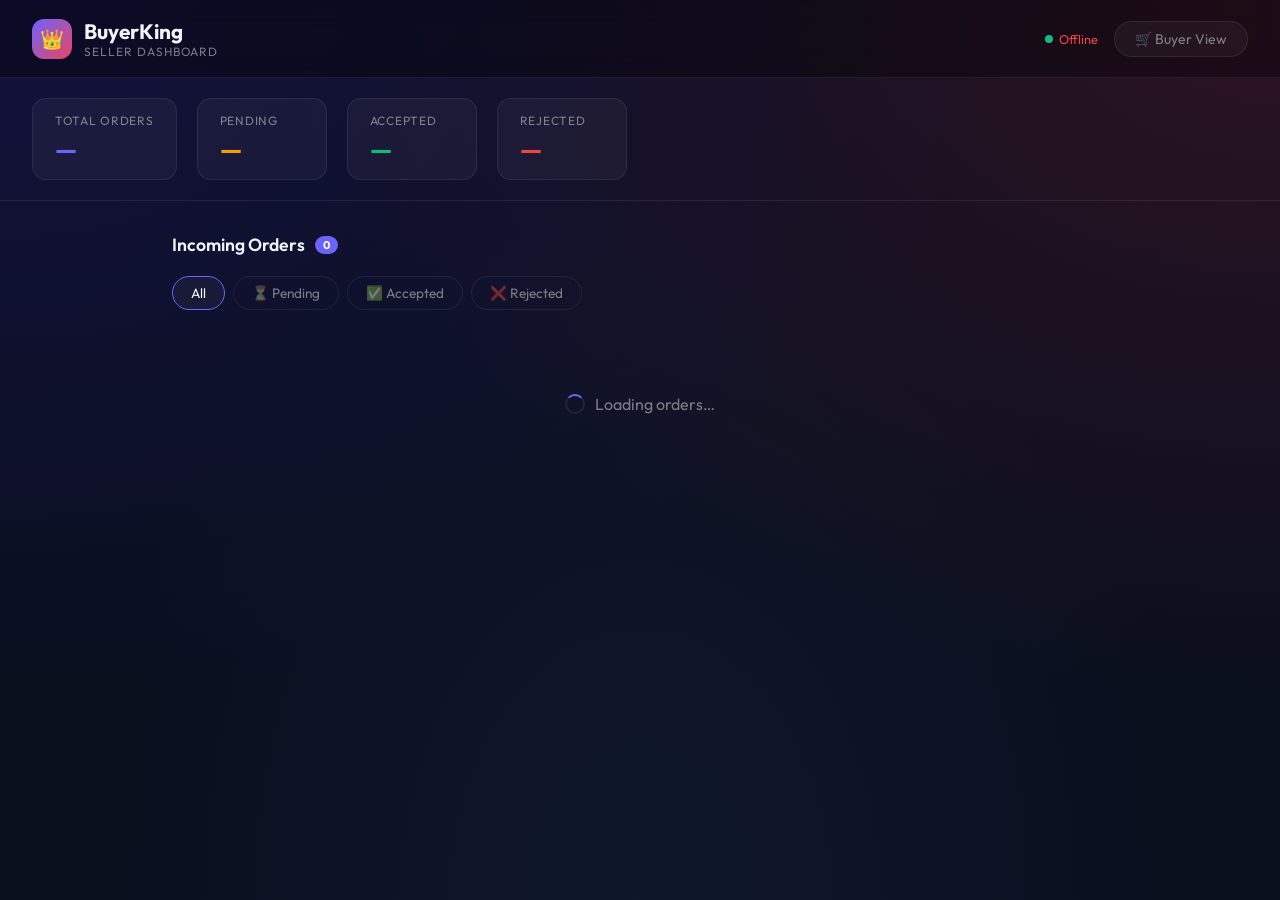
==== webapp/seller.html @ d57c5248 "first commit" ====
<!DOCTYPE html>
<html lang="en">

<head>
    <meta charset="UTF-8">
    <meta name="viewport" content="width=device-width, initial-scale=1.0">
    <title>BuyerKing — Seller Dashboard</title>
    <link href="https://fonts.googleapis.com/css2?family=Outfit:wght@300;400;500;600;700&display=swap" rel="stylesheet">
    <style>
        :root {
            --bg: #0a0f1e;
            --surface: rgba(255, 255, 255, 0.04);
            --border: rgba(255, 255, 255, 0.08);
            --accent: #6c63ff;
            --accent2: #e94560;
            --success: #10b981;
            --danger: #ef4444;
            --warning: #f59e0b;
            --text: #f0f4ff;
            --muted: rgba(255, 255, 255, 0.45);
            --font: 'Outfit', sans-serif;
        }

        *,
        *::before,
        *::after {
            box-sizing: border-box;
            margin: 0;
            padding: 0;
        }

        body {
            font-family: var(--font);
            background: var(--bg);
            color: var(--text);
            min-height: 100vh;
            background-image:
                radial-gradient(ellipse at 0% 0%, hsla(245, 60%, 20%, 0.6) 0, transparent 55%),
                radial-gradient(ellipse at 100% 0%, hsla(340, 55%, 20%, 0.5) 0, transparent 55%),
                radial-gradient(ellipse at 50% 100%, hsla(220, 50%, 12%, 0.8) 0, transparent 60%);
        }

        /* ── Header ─────────────────────────────────────── */
        .header {
            display: flex;
            align-items: center;
            justify-content: space-between;
            padding: 18px 32px;
            background: rgba(0, 0, 0, 0.35);
            backdrop-filter: blur(12px);
            border-bottom: 1px solid var(--border);
            position: sticky;
            top: 0;
            z-index: 100;
        }

        .brand {
            display: flex;
            align-items: center;
            gap: 12px;
        }

        .brand-icon {
            width: 40px;
            height: 40px;
            background: linear-gradient(135deg, var(--accent), var(--accent2));
            border-radius: 12px;
            display: flex;
            align-items: center;
            justify-content: center;
            font-size: 1.2rem;
        }

        .brand-title {
            font-size: 1.3rem;
            font-weight: 700;
        }

        .brand-sub {
            font-size: 0.75rem;
            color: var(--muted);
            letter-spacing: 0.08em;
            text-transform: uppercase;
        }

        .header-actions {
            display: flex;
            align-items: center;
            gap: 16px;
        }

        .btn-link {
            padding: 8px 20px;
            border-radius: 24px;
            border: 1px solid var(--border);
            background: var(--surface);
            color: var(--muted);
            font-family: var(--font);
            font-size: 0.875rem;
            cursor: pointer;
            text-decoration: none;
            transition: all 0.2s;
        }

        .btn-link:hover {
            border-color: var(--accent);
            color: var(--text);
        }

        .status-dot {
            display: flex;
            align-items: center;
            gap: 6px;
            font-size: 0.8rem;
            color: var(--success);
        }

        .status-dot::before {
            content: '';
            width: 8px;
            height: 8px;
            background: var(--success);
            border-radius: 50%;
            animation: pulse 2s infinite;
        }

        @keyframes pulse {

            0%,
            100% {
                opacity: 1;
            }

            50% {
                opacity: 0.4;
            }
        }

        /* ── Stats bar ──────────────────────────────────── */
        .stats-bar {
            display: flex;
            gap: 20px;
            padding: 20px 32px;
            border-bottom: 1px solid var(--border);
        }

        .stat-card {
            background: var(--surface);
            border: 1px solid var(--border);
            border-radius: 14px;
            padding: 14px 22px;
            display: flex;
            flex-direction: column;
            gap: 4px;
            min-width: 130px;
        }

        .stat-label {
            font-size: 0.75rem;
            color: var(--muted);
            text-transform: uppercase;
            letter-spacing: 0.06em;
        }

        .stat-value {
            font-size: 1.6rem;
            font-weight: 700;
        }

        .stat-value.pending {
            color: var(--warning);
        }

        .stat-value.accepted {
            color: var(--success);
        }

        .stat-value.rejected {
            color: var(--danger);
        }

        .stat-value.total {
            color: var(--accent);
        }

        /* ── Main content ───────────────────────────────── */
        .main {
            max-width: 1000px;
            margin: 0 auto;
            padding: 32px;
        }

        .section-title {
            font-size: 1.1rem;
            font-weight: 600;
            margin-bottom: 20px;
            display: flex;
            align-items: center;
            gap: 10px;
            color: var(--text);
        }

        .section-title .count-badge {
            background: var(--accent);
            color: white;
            font-size: 0.7rem;
            font-weight: 700;
            padding: 2px 8px;
            border-radius: 20px;
        }

        /* ── Order Cards ────────────────────────────────── */
        .orders-list {
            display: flex;
            flex-direction: column;
            gap: 16px;
        }

        .order-card {
            background: rgba(255, 255, 255, 0.035);
            border: 1px solid var(--border);
            border-radius: 18px;
            padding: 22px 26px;
            transition: transform 0.2s, border-color 0.3s;
            animation: slideIn 0.35s ease;
        }

        .order-card:hover {
            transform: translateY(-2px);
            border-color: rgba(108, 99, 255, 0.3);
        }

        .order-card.accepted {
            border-color: rgba(16, 185, 129, 0.35);
            background: rgba(16, 185, 129, 0.04);
        }

        .order-card.rejected {
            border-color: rgba(239, 68, 68, 0.25);
            background: rgba(239, 68, 68, 0.04);
        }

        .order-card.pending {
            border-color: rgba(245, 158, 11, 0.3);
        }

        @keyframes slideIn {
            from {
                opacity: 0;
                transform: translateY(12px);
            }

            to {
                opacity: 1;
                transform: translateY(0);
            }
        }

        .order-header {
            display: flex;
            align-items: flex-start;
            justify-content: space-between;
            margin-bottom: 16px;
            gap: 12px;
        }

        .order-meta {
            display: flex;
            flex-direction: column;
            gap: 4px;
        }

        .order-id {
            font-size: 0.8rem;
            color: var(--muted);
        }

        .order-buyer {
            font-size: 1rem;
            font-weight: 600;
        }

        .order-time {
            font-size: 0.78rem;
            color: var(--muted);
        }

        .status-badge {
            padding: 5px 14px;
            border-radius: 20px;
            font-size: 0.78rem;
            font-weight: 600;
            letter-spacing: 0.04em;
            white-space: nowrap;
        }

        .status-badge.pending {
            background: rgba(245, 158, 11, 0.15);
            color: var(--warning);
            border: 1px solid rgba(245, 158, 11, 0.3);
        }

        .status-badge.accepted {
            background: rgba(16, 185, 129, 0.15);
            color: var(--success);
            border: 1px solid rgba(16, 185, 129, 0.3);
        }

        .status-badge.rejected {
            background: rgba(239, 68, 68, 0.12);
            color: var(--danger);
            border: 1px solid rgba(239, 68, 68, 0.25);
        }

        /* ── Items list ─────────────────────────────────── */
        .items-list {
            display: flex;
            flex-direction: column;
            gap: 8px;
            margin-bottom: 18px;
        }

        .item-row {
            display: flex;
            align-items: center;
            justify-content: space-between;
            background: rgba(255, 255, 255, 0.04);
            border-radius: 10px;
            padding: 10px 14px;
        }

        .item-name {
            font-size: 0.9rem;
            font-weight: 500;
        }

        .item-price {
            font-size: 0.88rem;
            color: var(--accent2);
            font-weight: 600;
        }

        .order-footer {
            display: flex;
            align-items: center;
            justify-content: space-between;
            padding-top: 14px;
            border-top: 1px solid var(--border);
        }

        .order-total {
            font-size: 1rem;
            font-weight: 700;
        }

        .order-total span {
            color: var(--success);
        }

        .action-buttons {
            display: flex;
            gap: 10px;
        }

        .btn-accept,
        .btn-reject {
            padding: 9px 20px;
            border-radius: 24px;
            border: none;
            font-family: var(--font);
            font-size: 0.875rem;
            font-weight: 600;
            cursor: pointer;
            display: flex;
            align-items: center;
            gap: 6px;
            transition: all 0.2s;
        }

        .btn-accept {
            background: rgba(16, 185, 129, 0.15);
            color: var(--success);
            border: 1px solid rgba(16, 185, 129, 0.4);
        }

        .btn-accept:hover:not(:disabled) {
            background: var(--success);
            color: white;
        }

        .btn-reject {
            background: rgba(239, 68, 68, 0.1);
            color: var(--danger);
            border: 1px solid rgba(239, 68, 68, 0.35);
        }

        .btn-reject:hover:not(:disabled) {
            background: var(--danger);
            color: white;
        }

        .btn-accept:disabled,
        .btn-reject:disabled {
            opacity: 0.4;
            cursor: not-allowed;
        }

        /* ── Empty / Loading states ─────────────────────── */
        .empty-state {
            text-align: center;
            padding: 80px 20px;
            color: var(--muted);
        }

        .empty-state .icon {
            font-size: 3.5rem;
            margin-bottom: 16px;
        }

        .empty-state h3 {
            font-size: 1.2rem;
            margin-bottom: 8px;
            color: var(--text);
        }

        .empty-state p {
            font-size: 0.9rem;
        }

        .loading-spinner {
            display: flex;
            align-items: center;
            justify-content: center;
            gap: 10px;
            padding: 60px 20px;
            color: var(--muted);
        }

        .spinner {
            width: 20px;
            height: 20px;
            border: 2px solid var(--border);
            border-top-color: var(--accent);
            border-radius: 50%;
            animation: spin 0.7s linear infinite;
        }

        @keyframes spin {
            to {
                transform: rotate(360deg);
            }
        }

        /* ── Notification toast ─────────────────────────── */
        #toast {
            position: fixed;
            bottom: 28px;
            right: 28px;
            background: rgba(30, 30, 50, 0.95);
            backdrop-filter: blur(10px);
            border: 1px solid var(--border);
            border-radius: 14px;
            padding: 14px 22px;
            font-size: 0.9rem;
            transform: translateY(80px);
            opacity: 0;
            transition: all 0.35s cubic-bezier(.34, 1.56, .64, 1);
            z-index: 9999;
            max-width: 320px;
        }

        #toast.show {
            transform: translateY(0);
            opacity: 1;
        }

        #toast.success {
            border-color: rgba(16, 185, 129, 0.5);
        }

        #toast.error {
            border-color: rgba(239, 68, 68, 0.5);
        }

        #toast.info {
            border-color: rgba(108, 99, 255, 0.5);
        }

        /* ── Filter tabs ────────────────────────────────── */
        .filter-tabs {
            display: flex;
            gap: 8px;
            margin-bottom: 24px;
        }

        .filter-tab {
            padding: 7px 18px;
            border-radius: 20px;
            border: 1px solid var(--border);
            background: transparent;
            color: var(--muted);
            font-family: var(--font);
            font-size: 0.85rem;
            cursor: pointer;
            transition: all 0.2s;
        }

        .filter-tab.active,
        .filter-tab:hover {
            background: var(--surface);
            color: var(--text);
            border-color: var(--accent);
        }

        @media (max-width: 640px) {
            .header {
                padding: 14px 18px;
            }

            .stats-bar {
                padding: 16px 18px;
                flex-wrap: wrap;
            }

            .main {
                padding: 20px 18px;
            }

            .order-footer {
                flex-direction: column;
                gap: 12px;
                align-items: stretch;
            }

            .action-buttons {
                justify-content: stretch;
            }

            .btn-accept,
            .btn-reject {
                flex: 1;
                justify-content: center;
            }
        }
    </style>
</head>

<body>

    <!-- Header -->
    <header class="header">
        <div class="brand">
            <div class="brand-icon">👑</div>
            <div>
                <div class="brand-title">BuyerKing</div>
                <div class="brand-sub">Seller Dashboard</div>
            </div>
        </div>
        <div class="header-actions">
            <div class="status-dot" id="liveStatus">Live</div>
            <a href="/" class="btn-link">🛒 Buyer View</a>
        </div>
    </header>

    <!-- Stats bar -->
    <div class="stats-bar">
        <div class="stat-card">
            <div class="stat-label">Total Orders</div>
            <div class="stat-value total" id="statTotal">—</div>
        </div>
        <div class="stat-card">
            <div class="stat-label">Pending</div>
            <div class="stat-value pending" id="statPending">—</div>
        </div>
        <div class="stat-card">
            <div class="stat-label">Accepted</div>
            <div class="stat-value accepted" id="statAccepted">—</div>
        </div>
        <div class="stat-card">
            <div class="stat-label">Rejected</div>
            <div class="stat-value rejected" id="statRejected">—</div>
        </div>
    </div>

    <!-- Main content -->
    <main class="main">
        <div class="section-title">
            Incoming Orders
            <span class="count-badge" id="orderCount">0</span>
        </div>

        <!-- Filter tabs -->
        <div class="filter-tabs">
            <button class="filter-tab active" data-filter="all" onclick="setFilter('all', this)">All</button>
            <button class="filter-tab" data-filter="pending" onclick="setFilter('pending', this)">⏳ Pending</button>
            <button class="filter-tab" data-filter="accepted" onclick="setFilter('accepted', this)">✅ Accepted</button>
            <button class="filter-tab" data-filter="rejected" onclick="setFilter('rejected', this)">❌ Rejected</button>
        </div>

        <div id="ordersList">
            <div class="loading-spinner">
                <div class="spinner"></div> Loading orders…
            </div>
        </div>
    </main>

    <!-- Toast notification -->
    <div id="toast"></div>

    <script src="js/seller.js"></script>
</body>

</html>
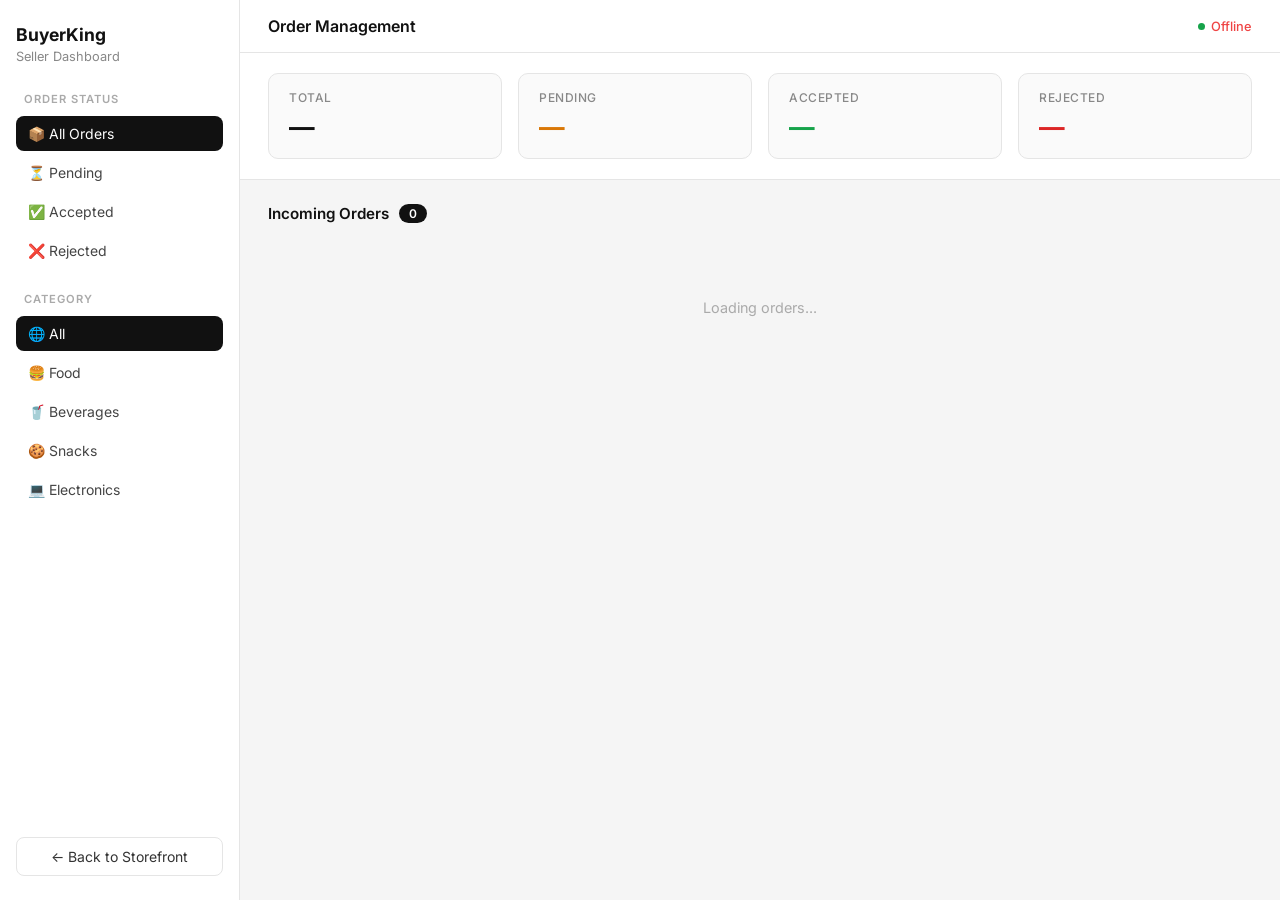
==== commit 765f155c: "REF: #DONE" ====
--- a/webapp/seller.html
+++ b/webapp/seller.html
@@ -5,121 +5,143 @@
     <meta charset="UTF-8">
     <meta name="viewport" content="width=device-width, initial-scale=1.0">
     <title>BuyerKing — Seller Dashboard</title>
-    <link href="https://fonts.googleapis.com/css2?family=Outfit:wght@300;400;500;600;700&display=swap" rel="stylesheet">
+    <link href="https://fonts.googleapis.com/css2?family=Inter:wght@400;500;600;700&display=swap" rel="stylesheet">
     <style>
-        :root {
-            --bg: #0a0f1e;
-            --surface: rgba(255, 255, 255, 0.04);
-            --border: rgba(255, 255, 255, 0.08);
-            --accent: #6c63ff;
-            --accent2: #e94560;
-            --success: #10b981;
-            --danger: #ef4444;
-            --warning: #f59e0b;
-            --text: #f0f4ff;
-            --muted: rgba(255, 255, 255, 0.45);
-            --font: 'Outfit', sans-serif;
-        }
-
-        *,
-        *::before,
-        *::after {
-            box-sizing: border-box;
+        * {
             margin: 0;
             padding: 0;
+            box-sizing: border-box;
         }
 
         body {
-            font-family: var(--font);
-            background: var(--bg);
-            color: var(--text);
-            min-height: 100vh;
-            background-image:
-                radial-gradient(ellipse at 0% 0%, hsla(245, 60%, 20%, 0.6) 0, transparent 55%),
-                radial-gradient(ellipse at 100% 0%, hsla(340, 55%, 20%, 0.5) 0, transparent 55%),
-                radial-gradient(ellipse at 50% 100%, hsla(220, 50%, 12%, 0.8) 0, transparent 60%);
-        }
-
-        /* ── Header ─────────────────────────────────────── */
-        .header {
-            display: flex;
+            font-family: 'Inter', sans-serif;
+            background: #f5f5f5;
+            color: #111;
+            height: 100vh;
+            display: flex;
+            overflow: hidden;
+        }
+
+        /* ── Sidebar ── */
+        .sidebar {
+            width: 240px;
+            background: #fff;
+            border-right: 1px solid #e5e5e5;
+            display: flex;
+            flex-direction: column;
+            padding: 24px 16px;
+            flex-shrink: 0;
+        }
+
+        .brand {
+            font-size: 1.1rem;
+            font-weight: 700;
+            margin-bottom: 4px;
+        }
+
+        .brand-sub {
+            font-size: 0.8rem;
+            color: #888;
+            margin-bottom: 28px;
+        }
+
+        .nav-label {
+            font-size: 0.7rem;
+            font-weight: 600;
+            text-transform: uppercase;
+            letter-spacing: 1px;
+            color: #aaa;
+            margin: 0 8px 10px;
+        }
+
+        .nav-group {
+            display: flex;
+            flex-direction: column;
+            gap: 4px;
+            margin-bottom: 24px;
+        }
+
+        .nav-btn {
+            padding: 9px 12px;
+            border-radius: 8px;
+            border: none;
+            background: none;
+            color: #444;
+            font-size: 0.875rem;
+            font-family: 'Inter', sans-serif;
+            cursor: pointer;
+            text-align: left;
+            transition: 0.15s;
+        }
+
+        .nav-btn:hover {
+            background: #f5f5f5;
+            color: #111;
+        }
+
+        .nav-btn.active {
+            background: #111;
+            color: #fff;
+        }
+
+        .sidebar-footer {
+            margin-top: auto;
+        }
+
+        .back-link {
+            display: block;
+            padding: 10px 12px;
+            border: 1px solid #e5e5e5;
+            border-radius: 8px;
+            text-decoration: none;
+            color: #333;
+            font-size: 0.875rem;
+            text-align: center;
+            transition: 0.15s;
+        }
+
+        .back-link:hover {
+            background: #111;
+            color: #fff;
+            border-color: #111;
+        }
+
+        /* ── Content Area ── */
+        .content {
+            flex: 1;
+            display: flex;
+            flex-direction: column;
+            overflow: hidden;
+        }
+
+        .topbar {
+            padding: 16px 28px;
+            background: #fff;
+            border-bottom: 1px solid #e5e5e5;
+            display: flex;
+            justify-content: space-between;
             align-items: center;
-            justify-content: space-between;
-            padding: 18px 32px;
-            background: rgba(0, 0, 0, 0.35);
-            backdrop-filter: blur(12px);
-            border-bottom: 1px solid var(--border);
-            position: sticky;
-            top: 0;
-            z-index: 100;
-        }
-
-        .brand {
-            display: flex;
-            align-items: center;
-            gap: 12px;
-        }
-
-        .brand-icon {
-            width: 40px;
-            height: 40px;
-            background: linear-gradient(135deg, var(--accent), var(--accent2));
-            border-radius: 12px;
-            display: flex;
-            align-items: center;
-            justify-content: center;
-            font-size: 1.2rem;
-        }
-
-        .brand-title {
-            font-size: 1.3rem;
-            font-weight: 700;
-        }
-
-        .brand-sub {
-            font-size: 0.75rem;
-            color: var(--muted);
-            letter-spacing: 0.08em;
-            text-transform: uppercase;
-        }
-
-        .header-actions {
-            display: flex;
-            align-items: center;
-            gap: 16px;
-        }
-
-        .btn-link {
-            padding: 8px 20px;
-            border-radius: 24px;
-            border: 1px solid var(--border);
-            background: var(--surface);
-            color: var(--muted);
-            font-family: var(--font);
-            font-size: 0.875rem;
-            cursor: pointer;
-            text-decoration: none;
-            transition: all 0.2s;
-        }
-
-        .btn-link:hover {
-            border-color: var(--accent);
-            color: var(--text);
-        }
-
-        .status-dot {
+        }
+
+        .topbar h2 {
+            font-size: 1rem;
+            font-weight: 600;
+        }
+
+        .live-dot {
             display: flex;
             align-items: center;
             gap: 6px;
             font-size: 0.8rem;
-            color: var(--success);
-        }
-
-        .status-dot::before {
+            color: #16a34a;
+            font-weight: 500;
+        }
+
+        .live-dot::before {
             content: '';
-            width: 8px;
-            height: 8px;
-            background: var(--success);
+            width: 7px;
+            height: 7px;
+            background: #16a34a;
             border-radius: 50%;
             animation: pulse 2s infinite;
         }
@@ -132,34 +154,34 @@
             }
 
             50% {
-                opacity: 0.4;
+                opacity: .3;
             }
         }
 
-        /* ── Stats bar ──────────────────────────────────── */
-        .stats-bar {
-            display: flex;
-            gap: 20px;
-            padding: 20px 32px;
-            border-bottom: 1px solid var(--border);
+        /* ── Stats ── */
+        .stats {
+            display: flex;
+            gap: 16px;
+            padding: 20px 28px;
+            border-bottom: 1px solid #e5e5e5;
+            background: #fff;
         }
 
         .stat-card {
-            background: var(--surface);
-            border: 1px solid var(--border);
-            border-radius: 14px;
-            padding: 14px 22px;
-            display: flex;
-            flex-direction: column;
-            gap: 4px;
-            min-width: 130px;
+            flex: 1;
+            padding: 16px 20px;
+            background: #fafafa;
+            border: 1px solid #e5e5e5;
+            border-radius: 10px;
         }
 
         .stat-label {
             font-size: 0.75rem;
-            color: var(--muted);
+            color: #888;
+            font-weight: 500;
             text-transform: uppercase;
-            letter-spacing: 0.06em;
+            letter-spacing: 0.5px;
+            margin-bottom: 6px;
         }
 
         .stat-value {
@@ -167,306 +189,270 @@
             font-weight: 700;
         }
 
+        .stat-value.total {
+            color: #111;
+        }
+
         .stat-value.pending {
-            color: var(--warning);
+            color: #d97706;
         }
 
         .stat-value.accepted {
-            color: var(--success);
+            color: #16a34a;
         }
 
         .stat-value.rejected {
-            color: var(--danger);
-        }
-
-        .stat-value.total {
-            color: var(--accent);
-        }
-
-        /* ── Main content ───────────────────────────────── */
-        .main {
-            max-width: 1000px;
-            margin: 0 auto;
-            padding: 32px;
-        }
-
-        .section-title {
-            font-size: 1.1rem;
-            font-weight: 600;
-            margin-bottom: 20px;
+            color: #dc2626;
+        }
+
+        /* ── Orders List ── */
+        .orders-area {
+            flex: 1;
+            overflow-y: auto;
+            padding: 24px 28px;
+            background: #f5f5f5;
+        }
+
+        .orders-area::-webkit-scrollbar {
+            width: 4px;
+        }
+
+        .orders-area::-webkit-scrollbar-thumb {
+            background: #ddd;
+            border-radius: 4px;
+        }
+
+        .section-header {
             display: flex;
             align-items: center;
             gap: 10px;
-            color: var(--text);
-        }
-
-        .section-title .count-badge {
-            background: var(--accent);
-            color: white;
-            font-size: 0.7rem;
-            font-weight: 700;
-            padding: 2px 8px;
-            border-radius: 20px;
-        }
-
-        /* ── Order Cards ────────────────────────────────── */
+            margin-bottom: 16px;
+        }
+
+        .section-header h3 {
+            font-size: 0.95rem;
+            font-weight: 600;
+        }
+
+        .section-count {
+            background: #111;
+            color: #fff;
+            border-radius: 12px;
+            padding: 2px 10px;
+            font-size: 0.75rem;
+            font-weight: 600;
+        }
+
         .orders-list {
             display: flex;
             flex-direction: column;
-            gap: 16px;
+            gap: 14px;
         }
 
         .order-card {
-            background: rgba(255, 255, 255, 0.035);
-            border: 1px solid var(--border);
-            border-radius: 18px;
-            padding: 22px 26px;
-            transition: transform 0.2s, border-color 0.3s;
-            animation: slideIn 0.35s ease;
+            background: #fff;
+            border: 1px solid #e5e5e5;
+            border-radius: 12px;
+            padding: 20px;
+            transition: 0.2s;
         }
 
         .order-card:hover {
-            transform: translateY(-2px);
-            border-color: rgba(108, 99, 255, 0.3);
+            border-color: #bbb;
+        }
+
+        .order-card.pending {
+            border-left: 4px solid #d97706;
         }
 
         .order-card.accepted {
-            border-color: rgba(16, 185, 129, 0.35);
-            background: rgba(16, 185, 129, 0.04);
+            border-left: 4px solid #16a34a;
         }
 
         .order-card.rejected {
-            border-color: rgba(239, 68, 68, 0.25);
-            background: rgba(239, 68, 68, 0.04);
-        }
-
-        .order-card.pending {
-            border-color: rgba(245, 158, 11, 0.3);
-        }
-
-        @keyframes slideIn {
-            from {
-                opacity: 0;
-                transform: translateY(12px);
-            }
-
-            to {
-                opacity: 1;
-                transform: translateY(0);
-            }
-        }
-
-        .order-header {
-            display: flex;
+            border-left: 4px solid #dc2626;
+        }
+
+        .order-top {
+            display: flex;
+            justify-content: space-between;
             align-items: flex-start;
-            justify-content: space-between;
-            margin-bottom: 16px;
-            gap: 12px;
-        }
-
-        .order-meta {
+            margin-bottom: 14px;
+        }
+
+        .order-info {
             display: flex;
             flex-direction: column;
-            gap: 4px;
+            gap: 3px;
         }
 
         .order-id {
-            font-size: 0.8rem;
-            color: var(--muted);
+            font-size: 0.75rem;
+            color: #888;
         }
 
         .order-buyer {
-            font-size: 1rem;
+            font-size: 0.95rem;
             font-weight: 600;
         }
 
         .order-time {
             font-size: 0.78rem;
-            color: var(--muted);
-        }
-
-        .status-badge {
-            padding: 5px 14px;
+            color: #aaa;
+        }
+
+        .order-address {
+            font-size: 0.8rem;
+            color: #3b82f6;
+            margin-top: 2px;
+        }
+
+        .order-note {
+            font-size: 0.8rem;
+            color: #d97706;
+            margin-top: 4px;
+            font-style: italic;
+            background: #fffbeb;
+            padding: 4px 8px;
+            border-radius: 4px;
+        }
+
+        .status-pill {
+            padding: 4px 12px;
             border-radius: 20px;
-            font-size: 0.78rem;
-            font-weight: 600;
-            letter-spacing: 0.04em;
-            white-space: nowrap;
-        }
-
-        .status-badge.pending {
-            background: rgba(245, 158, 11, 0.15);
-            color: var(--warning);
-            border: 1px solid rgba(245, 158, 11, 0.3);
-        }
-
-        .status-badge.accepted {
-            background: rgba(16, 185, 129, 0.15);
-            color: var(--success);
-            border: 1px solid rgba(16, 185, 129, 0.3);
-        }
-
-        .status-badge.rejected {
-            background: rgba(239, 68, 68, 0.12);
-            color: var(--danger);
-            border: 1px solid rgba(239, 68, 68, 0.25);
-        }
-
-        /* ── Items list ─────────────────────────────────── */
-        .items-list {
+            font-size: 0.75rem;
+            font-weight: 600;
+        }
+
+        .status-pill.pending {
+            background: #fef3c7;
+            color: #d97706;
+        }
+
+        .status-pill.accepted {
+            background: #dcfce7;
+            color: #16a34a;
+        }
+
+        .status-pill.rejected {
+            background: #fee2e2;
+            color: #dc2626;
+        }
+
+        .order-items {
             display: flex;
             flex-direction: column;
+            gap: 6px;
+            margin-bottom: 16px;
+        }
+
+        .item-row {
+            display: flex;
+            justify-content: space-between;
+            padding: 8px 12px;
+            background: #fafafa;
+            border-radius: 6px;
+            font-size: 0.85rem;
+        }
+
+        .item-price {
+            color: #333;
+            font-weight: 500;
+        }
+
+        .order-footer {
+            display: flex;
+            justify-content: space-between;
+            align-items: center;
+            padding-top: 14px;
+            border-top: 1px solid #f0f0f0;
+        }
+
+        .order-total {
+            font-size: 0.9rem;
+            font-weight: 600;
+        }
+
+        .order-total span {
+            color: #111;
+        }
+
+        .action-btns {
+            display: flex;
             gap: 8px;
-            margin-bottom: 18px;
-        }
-
-        .item-row {
-            display: flex;
-            align-items: center;
-            justify-content: space-between;
-            background: rgba(255, 255, 255, 0.04);
-            border-radius: 10px;
-            padding: 10px 14px;
-        }
-
-        .item-name {
-            font-size: 0.9rem;
-            font-weight: 500;
-        }
-
-        .item-price {
-            font-size: 0.88rem;
-            color: var(--accent2);
-            font-weight: 600;
-        }
-
-        .order-footer {
-            display: flex;
-            align-items: center;
-            justify-content: space-between;
-            padding-top: 14px;
-            border-top: 1px solid var(--border);
-        }
-
-        .order-total {
-            font-size: 1rem;
-            font-weight: 700;
-        }
-
-        .order-total span {
-            color: var(--success);
-        }
-
-        .action-buttons {
-            display: flex;
-            gap: 10px;
-        }
-
-        .btn-accept,
+        }
+
+        .action-btn {
+            padding: 8px 16px;
+            border-radius: 6px;
+            border: 1px solid;
+            font-size: 0.8rem;
+            font-weight: 600;
+            font-family: 'Inter', sans-serif;
+            cursor: pointer;
+            transition: 0.2s;
+        }
+
+        .btn-accept {
+            background: #f0fdf4;
+            color: #16a34a;
+            border-color: #86efac;
+        }
+
+        .btn-accept:hover:not(:disabled) {
+            background: #16a34a;
+            color: #fff;
+        }
+
         .btn-reject {
-            padding: 9px 20px;
-            border-radius: 24px;
-            border: none;
-            font-family: var(--font);
-            font-size: 0.875rem;
-            font-weight: 600;
-            cursor: pointer;
-            display: flex;
-            align-items: center;
-            gap: 6px;
-            transition: all 0.2s;
-        }
-
-        .btn-accept {
-            background: rgba(16, 185, 129, 0.15);
-            color: var(--success);
-            border: 1px solid rgba(16, 185, 129, 0.4);
-        }
-
-        .btn-accept:hover:not(:disabled) {
-            background: var(--success);
-            color: white;
-        }
-
-        .btn-reject {
-            background: rgba(239, 68, 68, 0.1);
-            color: var(--danger);
-            border: 1px solid rgba(239, 68, 68, 0.35);
+            background: #fff5f5;
+            color: #dc2626;
+            border-color: #fca5a5;
         }
 
         .btn-reject:hover:not(:disabled) {
-            background: var(--danger);
-            color: white;
-        }
-
-        .btn-accept:disabled,
-        .btn-reject:disabled {
+            background: #dc2626;
+            color: #fff;
+        }
+
+        .btn-chat {
+            background: #f5f3ff;
+            color: #7c3aed;
+            border-color: #c4b5fd;
+        }
+
+        .btn-chat:hover {
+            background: #7c3aed;
+            color: #fff;
+        }
+
+        .action-btn:disabled {
             opacity: 0.4;
             cursor: not-allowed;
         }
 
-        /* ── Empty / Loading states ─────────────────────── */
         .empty-state {
             text-align: center;
-            padding: 80px 20px;
-            color: var(--muted);
-        }
-
-        .empty-state .icon {
-            font-size: 3.5rem;
-            margin-bottom: 16px;
-        }
-
-        .empty-state h3 {
-            font-size: 1.2rem;
-            margin-bottom: 8px;
-            color: var(--text);
-        }
-
-        .empty-state p {
+            padding: 60px 20px;
+            color: #aaa;
             font-size: 0.9rem;
         }
 
-        .loading-spinner {
-            display: flex;
-            align-items: center;
-            justify-content: center;
-            gap: 10px;
-            padding: 60px 20px;
-            color: var(--muted);
-        }
-
-        .spinner {
-            width: 20px;
-            height: 20px;
-            border: 2px solid var(--border);
-            border-top-color: var(--accent);
-            border-radius: 50%;
-            animation: spin 0.7s linear infinite;
-        }
-
-        @keyframes spin {
-            to {
-                transform: rotate(360deg);
-            }
-        }
-
-        /* ── Notification toast ─────────────────────────── */
+        /* ── Toast ── */
         #toast {
             position: fixed;
-            bottom: 28px;
-            right: 28px;
-            background: rgba(30, 30, 50, 0.95);
-            backdrop-filter: blur(10px);
-            border: 1px solid var(--border);
-            border-radius: 14px;
-            padding: 14px 22px;
-            font-size: 0.9rem;
-            transform: translateY(80px);
+            bottom: 24px;
+            right: 24px;
+            background: #111;
+            color: #fff;
+            padding: 12px 20px;
+            border-radius: 8px;
+            font-size: 0.875rem;
+            font-weight: 500;
+            transform: translateY(60px);
             opacity: 0;
-            transition: all 0.35s cubic-bezier(.34, 1.56, .64, 1);
-            z-index: 9999;
-            max-width: 320px;
+            transition: 0.3s;
+            z-index: 999;
         }
 
         #toast.show {
@@ -475,137 +461,214 @@
         }
 
         #toast.success {
-            border-color: rgba(16, 185, 129, 0.5);
+            background: #16a34a;
         }
 
         #toast.error {
-            border-color: rgba(239, 68, 68, 0.5);
+            background: #dc2626;
         }
 
         #toast.info {
-            border-color: rgba(108, 99, 255, 0.5);
-        }
-
-        /* ── Filter tabs ────────────────────────────────── */
-        .filter-tabs {
-            display: flex;
+            background: #2563eb;
+        }
+
+        /* ── Chat Modal ── */
+        .overlay {
+            display: none;
+            position: fixed;
+            top: 0;
+            left: 0;
+            width: 100%;
+            height: 100%;
+            background: rgba(0, 0, 0, 0.35);
+            z-index: 200;
+        }
+
+        .modal {
+            display: none;
+            position: fixed;
+            top: 50%;
+            left: 50%;
+            transform: translate(-50%, -50%);
+            background: #fff;
+            border-radius: 12px;
+            padding: 24px;
+            z-index: 300;
+            width: 90%;
+            max-width: 460px;
+            box-shadow: 0 10px 40px rgba(0, 0, 0, 0.12);
+        }
+
+        .modal h3 {
+            font-size: 1rem;
+            margin-bottom: 4px;
+        }
+
+        .modal p {
+            font-size: 0.8rem;
+            color: #888;
+            margin-bottom: 16px;
+        }
+
+        .chat-hist-box {
+            height: 240px;
+            border: 1px solid #e5e5e5;
+            border-radius: 8px;
+            overflow-y: auto;
+            padding: 12px;
+            background: #fafafa;
+            margin-bottom: 12px;
+            display: flex;
+            flex-direction: column;
             gap: 8px;
-            margin-bottom: 24px;
-        }
-
-        .filter-tab {
-            padding: 7px 18px;
-            border-radius: 20px;
-            border: 1px solid var(--border);
-            background: transparent;
-            color: var(--muted);
-            font-family: var(--font);
+        }
+
+        .seller-msg-bubble {
+            padding: 8px 12px;
+            border-radius: 8px;
             font-size: 0.85rem;
+            max-width: 80%;
+            word-break: break-word;
+        }
+
+        .seller-msg-bubble.mine {
+            background: #111;
+            color: #fff;
+            align-self: flex-end;
+        }
+
+        .seller-msg-bubble.theirs {
+            background: #f0f0f0;
+            color: #111;
+            align-self: flex-start;
+        }
+
+        .modal-input {
+            flex: 1;
+            padding: 10px 13px;
+            border: 1px solid #e0e0e0;
+            border-radius: 8px;
+            font-family: 'Inter', sans-serif;
+            font-size: 0.875rem;
+            outline: none;
+        }
+
+        .modal-input:focus {
+            border-color: #111;
+        }
+
+        .btn-sm {
+            padding: 10px 16px;
+            background: #111;
+            color: #fff;
+            border: none;
+            border-radius: 8px;
             cursor: pointer;
-            transition: all 0.2s;
-        }
-
-        .filter-tab.active,
-        .filter-tab:hover {
-            background: var(--surface);
-            color: var(--text);
-            border-color: var(--accent);
-        }
-
-        @media (max-width: 640px) {
-            .header {
-                padding: 14px 18px;
-            }
-
-            .stats-bar {
-                padding: 16px 18px;
-                flex-wrap: wrap;
-            }
-
-            .main {
-                padding: 20px 18px;
-            }
-
-            .order-footer {
-                flex-direction: column;
-                gap: 12px;
-                align-items: stretch;
-            }
-
-            .action-buttons {
-                justify-content: stretch;
-            }
-
-            .btn-accept,
-            .btn-reject {
-                flex: 1;
-                justify-content: center;
-            }
+            font-size: 0.875rem;
+            font-weight: 600;
+            font-family: 'Inter', sans-serif;
+        }
+
+        .btn-sm-cancel {
+            background: none;
+            border: none;
+            color: #888;
+            cursor: pointer;
+            font-size: 0.875rem;
+            font-family: 'Inter', sans-serif;
+            padding: 10px;
         }
     </style>
 </head>
 
 <body>
 
-    <!-- Header -->
-    <header class="header">
-        <div class="brand">
-            <div class="brand-icon">👑</div>
-            <div>
-                <div class="brand-title">BuyerKing</div>
-                <div class="brand-sub">Seller Dashboard</div>
+    <!-- Sidebar -->
+    <div class="sidebar">
+        <div class="brand">BuyerKing</div>
+        <div class="brand-sub">Seller Dashboard</div>
+
+        <div class="nav-label">Order Status</div>
+        <div class="nav-group">
+            <button class="nav-btn active" data-filter="all" onclick="setFilter('all', this)">📦 All Orders</button>
+            <button class="nav-btn" data-filter="pending" onclick="setFilter('pending', this)">⏳ Pending</button>
+            <button class="nav-btn" data-filter="accepted" onclick="setFilter('accepted', this)">✅ Accepted</button>
+            <button class="nav-btn" data-filter="rejected" onclick="setFilter('rejected', this)">❌ Rejected</button>
+        </div>
+
+        <div class="nav-label">Category</div>
+        <div class="nav-group">
+            <button class="nav-btn cat-filter-btn active" onclick="setCategoryFilter('all', this)">🌐 All</button>
+            <button class="nav-btn cat-filter-btn" onclick="setCategoryFilter('Food', this)">🍔 Food</button>
+            <button class="nav-btn cat-filter-btn" onclick="setCategoryFilter('Beverages', this)">🥤 Beverages</button>
+            <button class="nav-btn cat-filter-btn" onclick="setCategoryFilter('Snacks', this)">🍪 Snacks</button>
+            <button class="nav-btn cat-filter-btn" onclick="setCategoryFilter('Electronics', this)">💻
+                Electronics</button>
+        </div>
+
+        <div class="sidebar-footer">
+            <a href="/" class="back-link">← Back to Storefront</a>
+        </div>
+    </div>
+
+    <!-- Content -->
+    <div class="content">
+        <div class="topbar">
+            <h2>Order Management</h2>
+            <div class="live-dot" id="liveStatus">Live</div>
+        </div>
+
+        <div class="stats">
+            <div class="stat-card">
+                <div class="stat-label">Total</div>
+                <div class="stat-value total" id="statTotal">—</div>
             </div>
-        </div>
-        <div class="header-actions">
-            <div class="status-dot" id="liveStatus">Live</div>
-            <a href="/" class="btn-link">🛒 Buyer View</a>
-        </div>
-    </header>
-
-    <!-- Stats bar -->
-    <div class="stats-bar">
-        <div class="stat-card">
-            <div class="stat-label">Total Orders</div>
-            <div class="stat-value total" id="statTotal">—</div>
-        </div>
-        <div class="stat-card">
-            <div class="stat-label">Pending</div>
-            <div class="stat-value pending" id="statPending">—</div>
-        </div>
-        <div class="stat-card">
-            <div class="stat-label">Accepted</div>
-            <div class="stat-value accepted" id="statAccepted">—</div>
-        </div>
-        <div class="stat-card">
-            <div class="stat-label">Rejected</div>
-            <div class="stat-value rejected" id="statRejected">—</div>
+            <div class="stat-card">
+                <div class="stat-label">Pending</div>
+                <div class="stat-value pending" id="statPending">—</div>
+            </div>
+            <div class="stat-card">
+                <div class="stat-label">Accepted</div>
+                <div class="stat-value accepted" id="statAccepted">—</div>
+            </div>
+            <div class="stat-card">
+                <div class="stat-label">Rejected</div>
+                <div class="stat-value rejected" id="statRejected">—</div>
+            </div>
+        </div>
+
+        <div class="orders-area">
+            <div class="section-header">
+                <h3>Incoming Orders</h3>
+                <span class="section-count" id="orderCount">0</span>
+            </div>
+            <div class="orders-list" id="ordersList">
+                <div class="empty-state">Loading orders...</div>
+            </div>
         </div>
     </div>
 
-    <!-- Main content -->
-    <main class="main">
-        <div class="section-title">
-            Incoming Orders
-            <span class="count-badge" id="orderCount">0</span>
-        </div>
-
-        <!-- Filter tabs -->
-        <div class="filter-tabs">
-            <button class="filter-tab active" data-filter="all" onclick="setFilter('all', this)">All</button>
-            <button class="filter-tab" data-filter="pending" onclick="setFilter('pending', this)">⏳ Pending</button>
-            <button class="filter-tab" data-filter="accepted" onclick="setFilter('accepted', this)">✅ Accepted</button>
-            <button class="filter-tab" data-filter="rejected" onclick="setFilter('rejected', this)">❌ Rejected</button>
-        </div>
-
-        <div id="ordersList">
-            <div class="loading-spinner">
-                <div class="spinner"></div> Loading orders…
-            </div>
-        </div>
-    </main>
-
-    <!-- Toast notification -->
+    <!-- Toast -->
     <div id="toast"></div>
+
+    <!-- Chat Modal Overlay -->
+    <div class="overlay" id="modalOverlay"></div>
+    <div class="modal" id="chatModal">
+        <h3>Chat with Buyer</h3>
+        <p>Reply to <strong id="chatBuyerNameText"></strong></p>
+        <p id="chatBuyerName" style="display:none;"></p>
+        <div id="sellerChatHistory" class="chat-hist-box">
+            <div style="text-align:center; color:#ccc; font-size:0.8rem;">Start of conversation</div>
+        </div>
+        <div style="display:flex; gap:8px; margin-bottom:12px;">
+            <input type="text" id="chatMessage" class="modal-input" placeholder="Type a reply..."
+                onkeypress="if(event.key==='Enter') sendChatMessage()">
+            <button class="btn-sm" onclick="sendChatMessage()">Send</button>
+        </div>
+        <div style="text-align:right;">
+            <button class="btn-sm-cancel" onclick="closeChatModal()">Close</button>
+        </div>
+    </div>
 
     <script src="js/seller.js"></script>
 </body>
